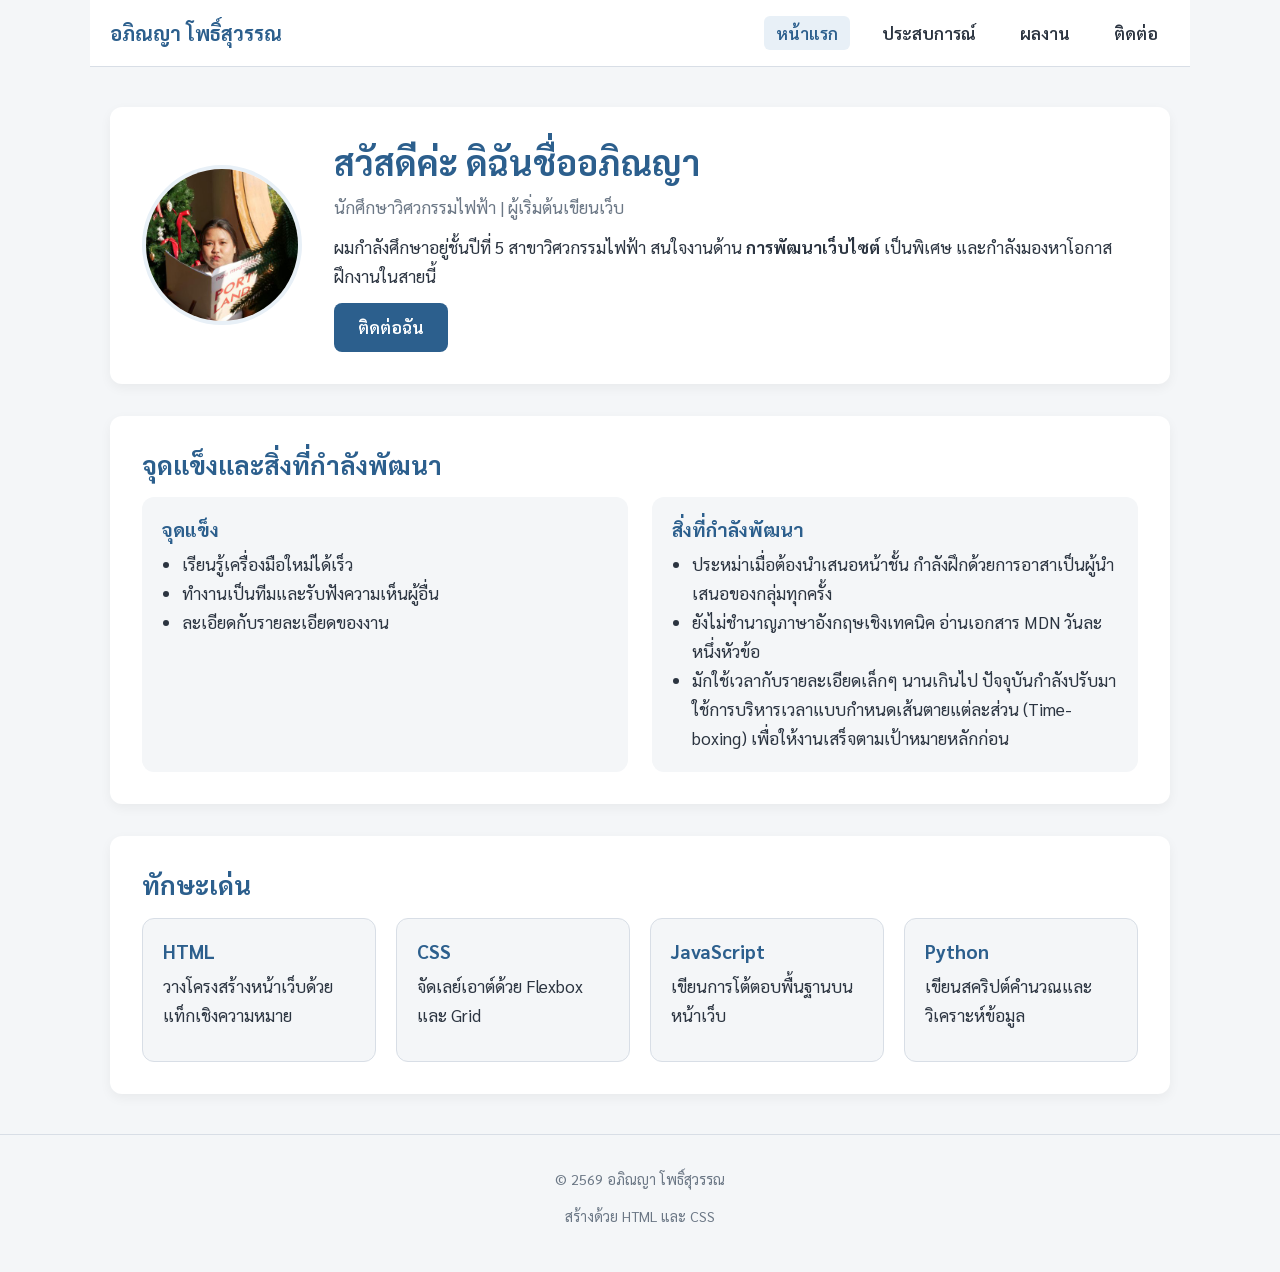
==== index.html @ c3d0a69f "Complete resume website" ====
<!DOCTYPE html>
<html lang="th">
<head>
    <meta charset="UTF-8">
    <meta name="viewport" content="width=device-width, initial-scale=1.0">
    <title>หน้าแรก | Apinya Phosuwan</title>
    <link rel="preconnect" href="https://fonts.googleapis.com">
<link href="https://fonts.googleapis.com/css2?family=Sarabun:wght@400;600;700&display=swap" rel="stylesheet">
    <link rel="stylesheet" href="style.css">
</head>
<body>

    <!-- เมนูนำทาง (Navigation) -->
    <header class="site-header">
        <a href="index.html" class="logo">อภิณญา โพธิ์สุวรรณ</a>
        <nav class="site-nav">
            <ul>
                <li><a href="index.html" class="active">หน้าแรก</a></li>
                <li><a href="experience.html">ประสบการณ์</a></li>
                <li><a href="projects.html">ผลงาน</a></li>
                <li><a href="contact.html">ติดต่อ</a></li>
            </ul>
        </nav>
    </header>

    <!-- เนื้อหาหลัก (Main Content) -->
    <main>
        <!-- ส่วนที่ 1: แนะนำตัว (Hero) -->
        <section class="hero">
            <img src="images/profile.jpg" alt="รูปโปรไฟล์ของศักดิ์ระพี ไพศาลนันทน์" class="avatar">
            <div class="hero-text">
                <h1>สวัสดีค่ะ ดิฉันชื่ออภิณญา</h1>
                <p class="tagline">นักศึกษาวิศวกรรมไฟฟ้า | ผู้เริ่มต้นเขียนเว็บ</p>
                <p>
                    ผมกำลังศึกษาอยู่ชั้นปีที่ 5 สาขาวิศวกรรมไฟฟ้า
                    สนใจงานด้าน <strong>การพัฒนาเว็บไซต์</strong> เป็นพิเศษ
                    และกำลังมองหาโอกาสฝึกงานในสายนี้
                </p>
                <a href="contact.html" class="btn">ติดต่อฉัน</a>
            </div>
        </section>

        <!-- ส่วนที่ 2: จุดแข็ง และ สิ่งที่กำลังพัฒนา -->
        <section class="about">
            <h2>จุดแข็งและสิ่งที่กำลังพัฒนา</h2>
            <div class="two-col">
                <div class="col">
                    <h3>จุดแข็ง</h3>
                    <ul>
                        <li>เรียนรู้เครื่องมือใหม่ได้เร็ว</li>
                        <li>ทำงานเป็นทีมและรับฟังความเห็นผู้อื่น</li>
                        <li>ละเอียดกับรายละเอียดของงาน</li>
                    </ul>
                </div>
                <div class="col">
                    <h3>สิ่งที่กำลังพัฒนา</h3>
                    <ul>
                        <li>ประหม่าเมื่อต้องนำเสนอหน้าชั้น กำลังฝึกด้วยการอาสาเป็นผู้นำเสนอของกลุ่มทุกครั้ง</li>
                        <li>ยังไม่ชำนาญภาษาอังกฤษเชิงเทคนิค อ่านเอกสาร MDN วันละหนึ่งหัวข้อ</li>
                        <li>มักใช้เวลากับรายละเอียดเล็กๆ นานเกินไป ปัจจุบันกำลังปรับมาใช้การบริหารเวลาแบบกำหนดเส้นตายแต่ละส่วน (Time-boxing) เพื่อให้งานเสร็จตามเป้าหมายหลักก่อน</li>
                    </ul>
                </div>
            </div>
        </section>

        <!-- ส่วนที่ 3: ทักษะเด่น -->
        <section class="skills">
            <h2>ทักษะเด่น</h2>
            <div class="skill-grid">
                <div class="skill-card">
                    <h3>HTML</h3>
                    <p>วางโครงสร้างหน้าเว็บด้วยแท็กเชิงความหมาย</p>
                </div>
                <div class="skill-card">
                    <h3>CSS</h3>
                    <p>จัดเลย์เอาต์ด้วย Flexbox และ Grid</p>
                </div>
                <div class="skill-card">
                    <h3>JavaScript</h3>
                    <p>เขียนการโต้ตอบพื้นฐานบนหน้าเว็บ</p>
                </div>
                <div class="skill-card">
                    <h3>Python</h3>
                    <p>เขียนสคริปต์คำนวณและวิเคราะห์ข้อมูล</p>
                </div>
            </div>
        </section>
    </main>

    <!-- ท้ายเว็บ (Footer) -->
    <footer class="site-footer">
        <p>&copy; 2569 อภิณญา โพธิ์สุวรรณ</p>
        <p>สร้างด้วย HTML และ CSS</p>
    </footer>

    <script src="script.js"></script>
</body>
</html>
---- style.css ----
/* 1. รีเซ็ตค่าเริ่มต้นของเบราว์เซอร์ */
* {
    margin: 0;
    padding: 0;
    box-sizing: border-box;
}

/* 2. ตัวแปรของทั้งเว็บ (ระบบสีและระยะห่าง) */
:root {
    /* สีหลัก */
    --brand: #2c5f8d;
    --brand-dark: #1d4266;
    --brand-light: #e8f0f7;
    
    /* สีข้อความ */
    --text: #2b3440;
    --text-muted: #6b7785;
    
    /* สีพื้นหลังและเส้นขอบ */
    --bg: #f4f6f8;
    --surface: #ffffff;
    --border: #d8dee6;
    
    /* ระยะห่างและระยะโค้งมาตรฐาน */
    --gap: 24px;
    --radius: 12px;
    --max-width: 1100px;
}

/* 3. ตัวอักษรและพื้นหลังของทั้งเว็บ */
body {
    font-family: "Sarabun", "Segoe UI", Tahoma, sans-serif;
    font-size: 17px;
    line-height: 1.7;
    color: var(--text);
    background-color: var(--bg);
}

h1, h2, h3 {
    line-height: 1.3;
    color: var(--brand);
}

h1 { font-size: 2.2rem; margin-bottom: 8px; }
h2 { font-size: 1.6rem; margin-bottom: 16px; }
h3 { font-size: 1.2rem; margin-bottom: 8px; }

p { margin-bottom: 12px; }

a {
    color: var(--brand);
    text-decoration: none;
}

a:hover {
    text-decoration: underline;
}

.tagline {
    color: var(--text-muted);
    font-size: 1.05rem;
}

/* 4. จัดกรอบโครงสร้างหน้าเว็บหลัก */
main {
    max-width: var(--max-width);
    margin: 40px auto;
    padding: 0 20px;
}

section {
    background-color: var(--surface);
    padding: 32px;
    border-radius: var(--radius);
    box-shadow: 0 4px 12px rgba(0, 0, 0, 0.05);
    margin-bottom: 32px;
}

/* 5. เมนูนำทางด้านบน (Header & Nav - Flexbox) */
.site-header {
    background-color: var(--surface);
    border-bottom: 1px solid var(--border);
    padding: 16px 20px;
    display: flex;
    justify-content: space-between;
    align-items: center;
    max-width: var(--max-width);
    margin: 0 auto;
}

.site-header .logo {
    font-size: 1.25rem;
    font-weight: 700;
    color: var(--brand);
}

.site-nav ul {
    list-style: none;
    display: flex;
    gap: 20px;
}

.site-nav a {
    color: var(--text);
    font-weight: 600;
    padding: 6px 12px;
    border-radius: 6px;
    transition: all 0.2s ease;
}

.site-nav a:hover,
.site-nav a.active {
    color: var(--brand);
    background-color: var(--brand-light);
    text-decoration: none;
}

/* 6. ส่วนแนะนำตัว (Hero Section - Flexbox) */
.hero {
    display: flex;
    align-items: center;
    gap: 32px;
}

.avatar {
    width: 160px;
    height: 160px;
    border-radius: 50%;
    object-fit: cover;
    border: 4px solid var(--brand-light);
    flex-shrink: 0;
}

/* 7. จัดกล่อง 2 คอลัมน์ (Two Column Layout - Flexbox) */
.two-col {
    display: flex;
    gap: var(--gap);
}

.col {
    flex: 1;
    background-color: var(--bg);
    padding: 20px;
    border-radius: var(--radius);
}

.col ul {
    padding-left: 20px;
}

/* 8. ปุ่มกด (Buttons) */
.btn {
    display: inline-block;
    background-color: var(--brand);
    color: #ffffff;
    padding: 10px 24px;
    border-radius: 8px;
    font-weight: 600;
    border: none;
    cursor: pointer;
    transition: background-color 0.2s ease;
}

.btn:hover {
    background-color: var(--brand-dark);
    text-decoration: none;
    color: #ffffff;
}

/* 9. ส่วนท้ายเว็บ (Footer) */
.site-footer {
    text-align: center;
    padding: 32px 20px;
    color: var(--text-muted);
    font-size: 0.9rem;
    border-top: 1px solid var(--border);
    margin-top: 40px;
}

/* 10. การ์ดทักษะเด่น (CSS Grid) */
.skill-grid {
    display: grid;
    grid-template-columns: repeat(auto-fit, minmax(200px, 1fr));
    gap: 20px;
}

.skill-card {
    background-color: var(--bg);
    padding: 20px;
    border-radius: var(--radius);
    border: 1px solid var(--border);
    transition: transform 0.2s ease, box-shadow 0.2s ease;
}

.skill-card:hover {
    transform: translateY(-4px);
    box-shadow: 0 6px 16px rgba(0, 0, 0, 0.08);
}

/* 11. การ์ดแสดงผลงาน (Project Cards Grid) */
.project-grid {
    display: grid;
    grid-template-columns: repeat(auto-fit, minmax(280px, 1fr));
    gap: 24px;
}

.project-card {
    background-color: var(--surface);
    border: 1px solid var(--border);
    border-radius: var(--radius);
    overflow: hidden;
    display: flex;
    flex-direction: column;
    transition: transform 0.2s ease;
}

.project-card:hover {
    transform: translateY(-4px);
}

.project-card img {
    width: 100%;
    height: 180px;
    object-fit: cover;
}

.project-body {
    padding: 20px;
    display: flex;
    flex-direction: column;
    flex-grow: 1;
}

.tech-list {
    list-style: none;
    display: flex;
    flex-wrap: wrap;
    gap: 8px;
    margin: 12px 0 20px 0;
}

.tech-list li {
    background-color: var(--brand-light);
    color: var(--brand-dark);
    font-size: 0.85rem;
    padding: 2px 10px;
    border-radius: 20px;
    font-weight: 600;
}

.project-links {
    margin-top: auto;
    display: flex;
    gap: 12px;
}

/* 12. เส้นไทม์ไลน์ประสบการณ์ */
.timeline {
    border-left: 3px solid var(--brand-light);
    padding-left: 20px;
    margin-left: 10px;
}

.timeline-item {
    position: relative;
    margin-bottom: 24px;
}

.timeline-item::before {
    content: "";
    position: absolute;
    left: -27px;
    top: 6px;
    width: 11px;
    height: 11px;
    background-color: var(--brand);
    border-radius: 50%;
}

.period {
    font-size: 0.85rem;
    color: var(--text-muted);
    font-weight: 600;
}

/* 13. ตารางประวัติการศึกษาและเกรด */
.grade-table {
    width: 100%;
    border-collapse: collapse;
    margin-top: 12px;
}

.grade-table caption {
    text-align: left;
    font-weight: 600;
    margin-bottom: 8px;
    color: var(--text-muted);
}

.grade-table th,
.grade-table td {
    padding: 12px 16px;
    text-align: left;
    border-bottom: 1px solid var(--border);
}

.grade-table th {
    background-color: var(--brand-light);
    color: var(--brand-dark);
}

/* 14. หน้าติดต่อและแบบฟอร์ม */
.contact-list {
    list-style: none;
    margin-bottom: 24px;
}

.contact-list li {
    display: flex;
    gap: 16px;
    padding: 8px 0;
    border-bottom: 1px dashed var(--border);
}

.contact-list .label {
    font-weight: 600;
    width: 100px;
    color: var(--text-muted);
}

.contact-form {
    display: flex;
    flex-direction: column;
    gap: 16px;
}

.field {
    display: flex;
    flex-direction: column;
    gap: 6px;
}

.field input,
.field textarea {
    padding: 10px 14px;
    border: 1px solid var(--border);
    border-radius: 8px;
    font-family: inherit;
    font-size: 1rem;
}

.field input:focus,
.field textarea:focus {
    outline: none;
    border-color: var(--brand);
    box-shadow: 0 0 0 3px var(--brand-light);
}

/* 15. ปรับการแสดงผลสำหรับหน้าจอมือถือ (Responsive Design) */
@media (max-width: 768px) {
    /* ปรับเมนูนำทางให้อยู่ตรงกลางบนมือถือ */
    .site-header {
        flex-direction: column;
        gap: 16px;
        text-align: center;
    }

    .site-nav ul {
        flex-wrap: wrap;
        justify-content: center;
        gap: 8px;
    }

    /* ปรับส่วนแนะนำตัวเป็นแนวตั้ง รูปอยู่บน ข้อความรูปร่างอยู่ล่าง */
    .hero {
        flex-direction: column;
        text-align: center;
    }

    /* ปรับกล่อง 2 คอลัมน์ (จุดแข็ง/จุดอ่อน) ให้เรียงต่อกันเป็นแนวตั้ง */
    .two-col {
        flex-direction: column;
    }

    /* ลดขนาด Padding ของกรอบข้อความให้พอดีกับจอแคบ */
    section {
        padding: 20px;
    }

    /* ปรับรายการหน้าติดต่อให้ซ้อนบรรทัดกัน */
    .contact-list li {
        flex-direction: column;
        gap: 4px;
    }

    .contact-list .label {
        width: auto;
    }

    /* ป้องกันตารางล้นจอด้วยการเพิ่มแถบ Scroll แนวนอน */
    .grade-table {
        display: block;
        overflow-x: auto;
        white-space: nowrap;
    }
}
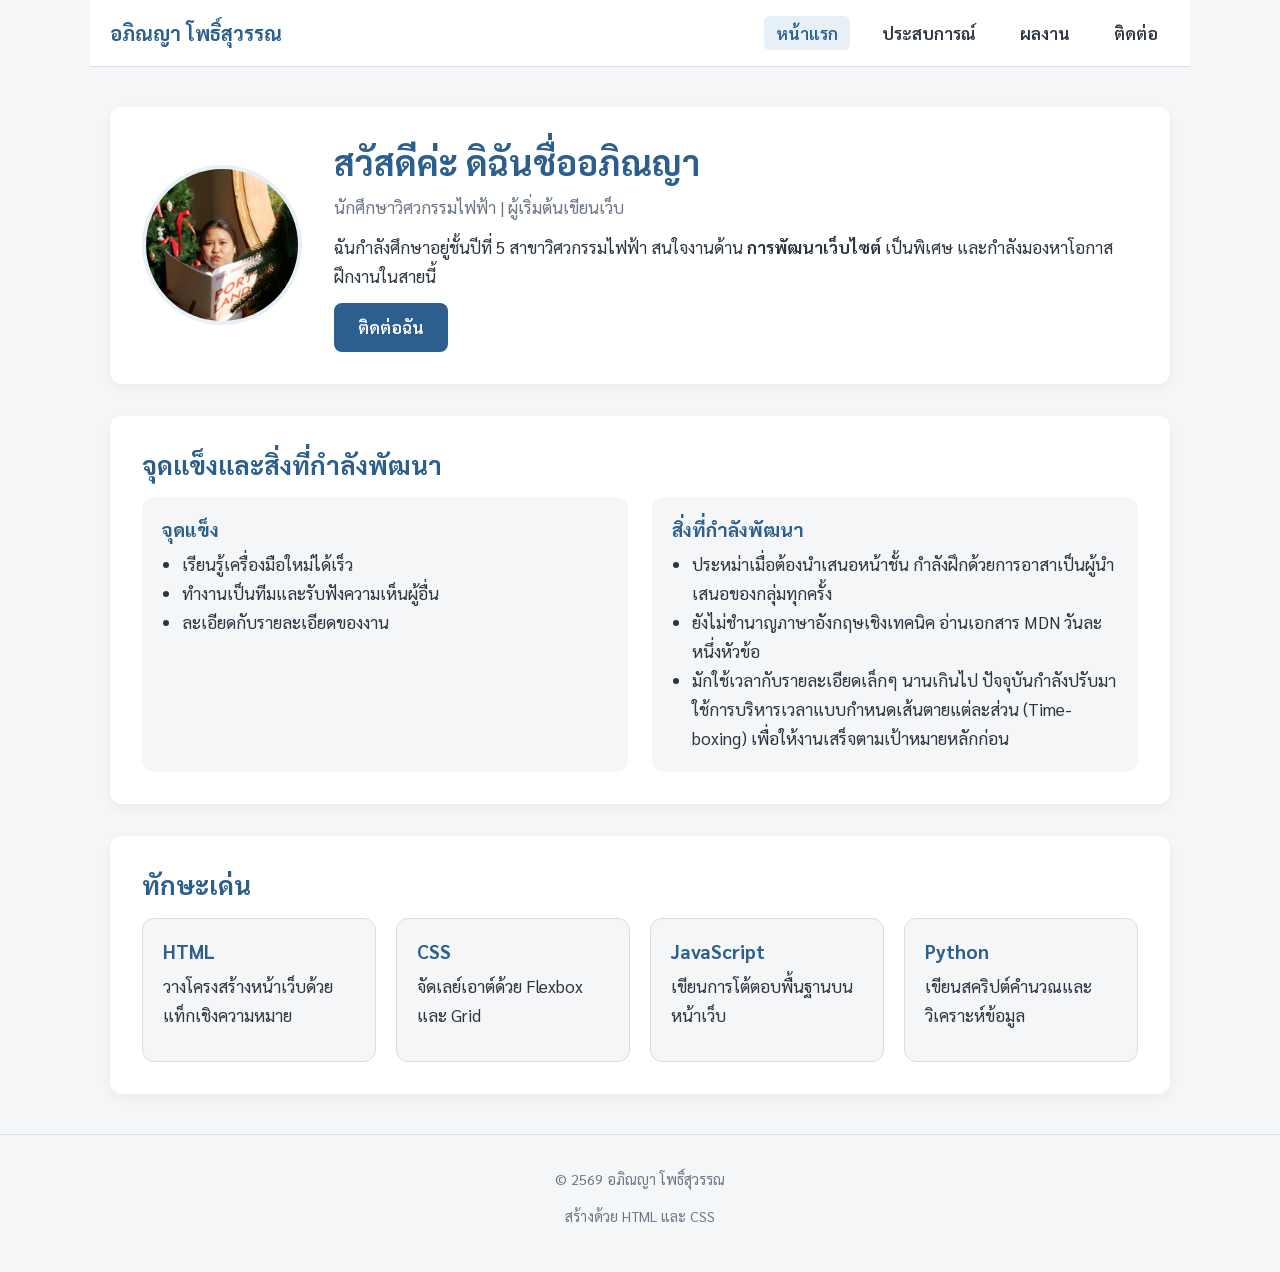
==== commit a4883178: "Fix typo" ====
--- a/index.html
+++ b/index.html
@@ -32,7 +32,7 @@
                 <h1>สวัสดีค่ะ ดิฉันชื่ออภิณญา</h1>
                 <p class="tagline">นักศึกษาวิศวกรรมไฟฟ้า | ผู้เริ่มต้นเขียนเว็บ</p>
                 <p>
-                    ผมกำลังศึกษาอยู่ชั้นปีที่ 5 สาขาวิศวกรรมไฟฟ้า
+                    ฉันกำลังศึกษาอยู่ชั้นปีที่ 5 สาขาวิศวกรรมไฟฟ้า
                     สนใจงานด้าน <strong>การพัฒนาเว็บไซต์</strong> เป็นพิเศษ
                     และกำลังมองหาโอกาสฝึกงานในสายนี้
                 </p>
